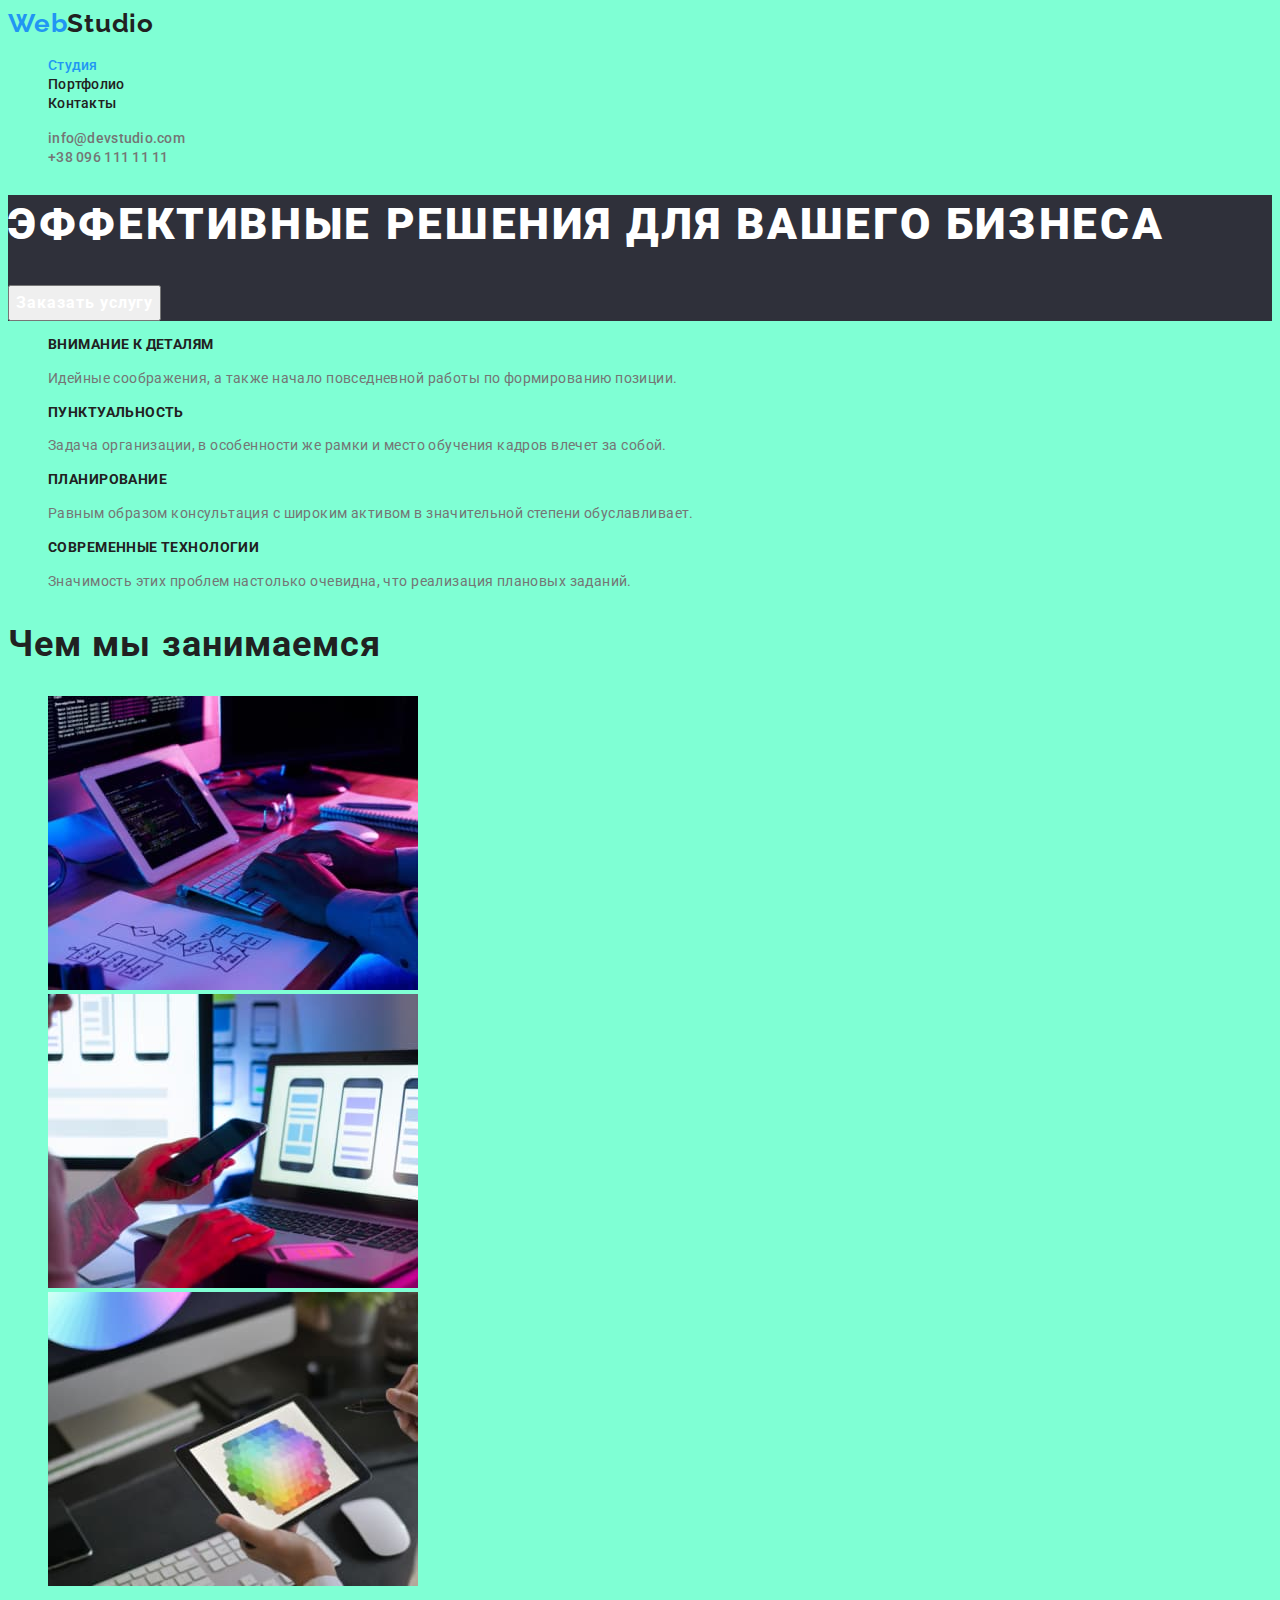
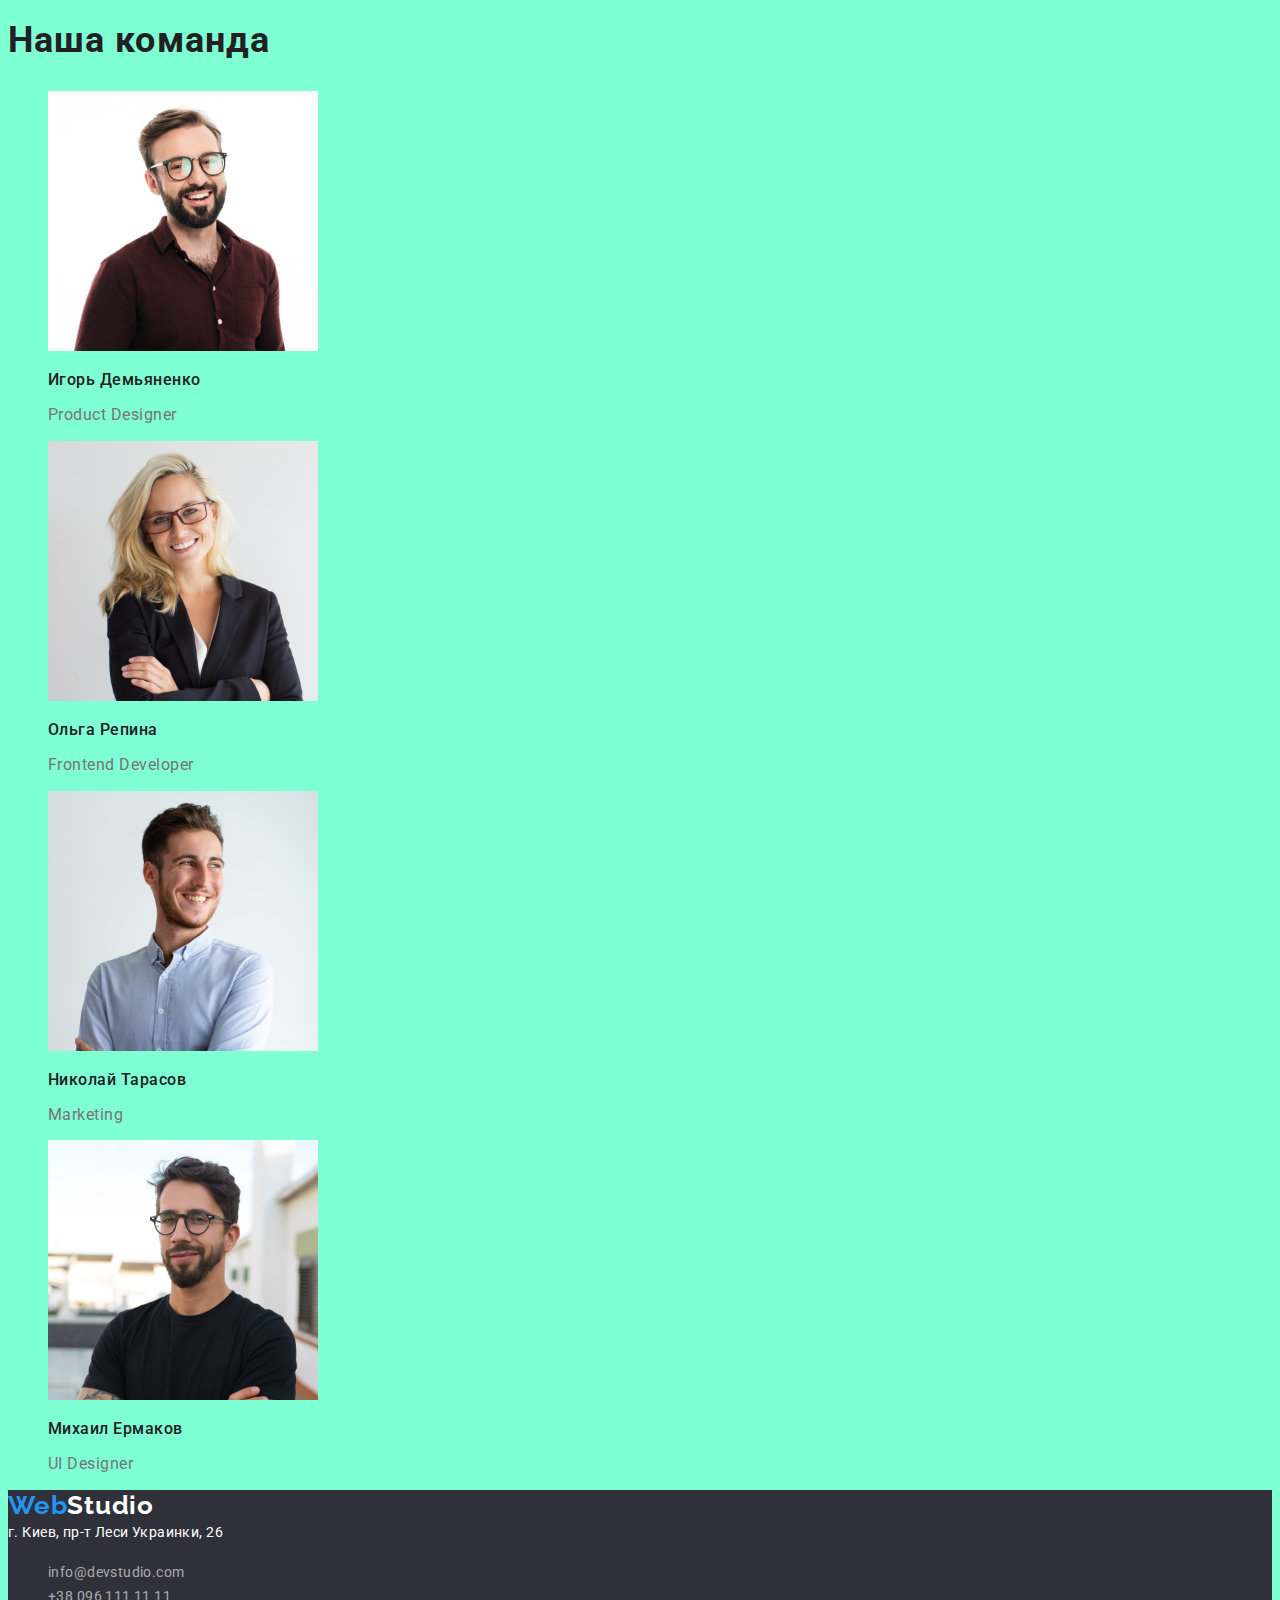
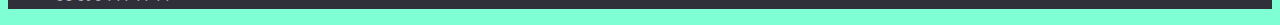
==== index.html @ 597b0540 "Clone hw-02" ====
<!DOCTYPE html>
<html lang="ru">

<head>
    <meta charset="UTF-8">
    <meta http-equiv="X-UA-Compatible" content="IE=edge">
    <meta name="viewport" content="width=device-width, initial-scale=1.0">
    <title lang="en">WebStudio</title>
    <link rel="preconnect" href="https://fonts.googleapis.com">
    <link rel="preconnect" href="https://fonts.gstatic.com" crossorigin>
    <link href="https://fonts.googleapis.com/css2?family=Raleway:wght@700&family=Roboto:wght@400;500;700;900&display=swap"
        rel="stylesheet">
    <link rel="stylesheet" href="./css/styles.css">
</head>

<body class="body">
    <header class="header">
        <nav class="nav">
            <a class="logo-link" href="./index.html" lang="en"><span class="accent">Web</span>Studio</a>
            <ul class="nav-list">
                <li class="nav-list-item">
                    <a class="nav-list-link active" href="./index.html">Студия</a>
                </li>
                <li class="nav-list-item">
                    <a class="nav-list-link" href="./portfolio.html">Портфолио</a>
                </li>
                <li class="nav-list-item">
                    <a class="nav-list-link" href="">Контакты</a>
                </li>
            </ul>
        </nav>
        <ul class="info-list">
            <li class="info-item">
                <a class="info-item-link" href="mailto:info@devstudio.com" lang="en">info@devstudio.com</a>
            </li>
            <li class="info-item">
                <a class="info-item-link" href="tel:+380961111111">+38 096 111 11 11</a>
            </li>
        </ul>
    </header>
    <main>
        <section class="hero">
            <h1 class="hero-title">Эффективные решения для вашего бизнеса</h1>
            <button class="btn" type="btn">Заказать услугу</button>
        </section>
        <section class="benefits">
            <h2 class="benefits-title" hidden>Наши преимущества</h2>
            <ul class="benefits-list">
                <li class="benefits-item">
                    <h3 class="benefits-item-title">Внимание к деталям</h3>
                    <p class="benefits-item-text">Идейные соображения, а также начало повседневной работы по формированию позиции.</p>
                </li>
                <li class="benefits-item">
                    <h3 class="benefits-item-title">Пунктуальность</h3>
                    <p class="benefits-item-text">Задача организации, в особенности же рамки и место обучения кадров влечет за собой.</p>
                </li>
                <li class="benefits-item">
                    <h3 class="benefits-item-title">Планирование</h3>
                    <p class="benefits-item-text">Равным образом консультация с широким активом в значительной степени обуславливает.</p>
                </li>
                <li class="benefits-item">
                    <h3 class="benefits-item-title">Современные технологии</h3>
                    <p class="benefits-item-text">Значимость этих проблем настолько очевидна, что реализация плановых заданий.</p>
                </li>
            </ul>
        </section>
        <section class="activities">
            <h2 class="activities-title section-title">Чем мы занимаемся</h2>
            <ul class="activities-list">
                <li class="activities-item">
                    <img class="activities-item-pic" src="./images/index/activities-coding.jpg" alt="Программист пишет код" width="370" height="294">
                </li>
                <li class="activities-item">
                    <img class="activities-item-pic" src="./images/index/activities-mockup.jpg" alt="Дизайнер создает макет" width="370" height="294">
                </li>
                <li class="activities-item">
                    <img class="activities-item-pic" src="./images/index/activities-design.jpg" alt="Дизайнер выбирает цветовую палитру" width="370"
                        height="294">
                </li>
            </ul>
        </section>
        <section class="employees">
            <h2 class="employees-title section-title">Наша команда</h2>
            <ul class="employees-list">
                <li class="employees-item">
                    <img class="employees-item-pic" src="./images/index/workers-igor-demianenko.jpg" alt="Фото сотрудника" width="270" height="260">
                    <h3 class="employees-item-title">Игорь Демьяненко</h3>
                    <p class="employees-item-text" lang="en">Product Designer</p>
                </li>
                <li class="employees-item">
                    <img class="employees-item-pic" src="./images/index/workers-olga-repina.jpg" alt="Фото сотрудника" width="270" height="260">
                    <h3 class="employees-item-title">Ольга Репина</h3>
                    <p class="employees-item-text" lang="en">Frontend Developer</p>
                </li>
                <li class="employees-item">
                    <img class="employees-item-pic" src="./images/index/workers-nikolay-tarasov.jpg" alt="Фото сотрудника" width="270" height="260">
                    <h3 class="employees-item-title">Николай Тарасов</h3>
                    <p class="employees-item-text" lang="en">Marketing</p>
                </li>
                <li class="employees-item">
                    <img class="employees-item-pic" src="./images/index/workers-mikhail-yermakov.jpg" alt="Фото сотрудника" width="270" height="260">
                    <h3 class="employees-item-title">Михаил Ермаков</h3>
                    <p class="employees-item-text" lang="en">UI Designer</p>
                </li>
            </ul>
        </section>
    </main>
    <footer class="footer">
        <a class="logo-link" href="./index.html" lang="en"><span class="accent">Web</span>Studio</a>
        <address class="address">
            <a class="address-link" href="https://goo.gl/maps/VEePWxdRT86bAACQ8">г. Киев, пр-т Леси Украинки, 26</a>
        </address>
        <ul class="info-list">
            <li class="info-item">
                <a class="info-item-link" href="mailto:info@devstudio.com" lang="en">info@devstudio.com</a>
            </li>
            <li class="info-item">
                <a class="info-item-link" href="tel:+380961111111">+38 096 111 11 11</a>
            </li>
        </ul>
    </footer>
</body>

</html>
---- css/styles.css ----
:root {
  --accent-color: #2196f3;
  --main-color: #757575;
  --title-color: #212121;
  --alternative-text-color: #ffffff;
  --address-color: rgba(255, 255, 255, 0.6);

  --main-font: 'Roboto', sans-serif;
  --logo-font: 'Raleway', sans-serif;
}

.body {
  font-family: var(--main-font); /* page font */
  font-style: normal; /* all fonts have normal font-style so I set it here */

  color: var(--main-color); /* page text */

  background-color: aquamarine; /* temporary */
}
.btn {
  font-family: inherit;
}
/* ===================== LOGO ===================== */
.logo-link {
  font-family: var(--logo-font);
  font-weight: 700;
  font-size: 26px;
  line-height: 1.19;
  text-decoration: none;

  letter-spacing: 0.03em;
}
.header .logo-link {
  color: var(--title-color);
}
.footer .logo-link {
  color: var(--alternative-text-color);
}
.accent {
  color: var(--accent-color);
}
/* ===================== END LOGO ===================== */

/* ===================== HEADER ===================== */
/* NAVIGATION */
.nav-list {
  list-style-type: none;
}
.nav-list-link {
  font-family: var(--main-font); /* to be able to set it separately if needed */
  font-weight: 500;
  font-size: 14px;
  line-height: 1.14;
  text-decoration: none;

  letter-spacing: 0.02em;

  color: var(--title-color);
}
/* END NAVIGATION */
/* ADDRESS */
.info-list {
  list-style-type: none;
}
.info-item-link {
  font-family: var(--main-font); /* to be able to set it separately if needed */
  font-weight: 500;
  font-size: 14px;
  line-height: 1.14;
  text-decoration: none;

  letter-spacing: 0.02em;

  color: var(--main-color); /* to be able to set it separately if needed */
}
/* END ADDRESS */
.nav-list-link:hover,
.nav-list-link:focus,
.info-item-link:hover,
.info-item-link:focus {
  color: var(--accent-color);
}
.nav-list-link.active {
  color: var(--accent-color);
}
/* ===================== END HEADER ===================== */
/* ===================== FOOTER ===================== */
.footer {
  background: #2f303a; /* temporary */
}
.address-link {
  font-weight: 400;
  font-size: 14px;
  line-height: 1.71;
  text-decoration: none;
  font-style: normal;

  letter-spacing: 0.03em;

  color: var(--alternative-text-color);
}
.footer .info-item-link {
  font-weight: 400;
  font-size: 14px;
  line-height: 1.71;

  letter-spacing: 0.03em;

  color: rgba(255, 255, 255, 0.6);
}
.address-link:hover,
.address-link:focus,
.footer .info-item-link:hover,
.footer .info-item-link:focus {
  color: var(--accent-color);
}
/* ===================== END FOOTER ===================== */
/* ===================== INDEX HTML ===================== */
/* GENERAL */
.section-title {
  font-weight: 700;
  font-size: 36px;
  line-height: 1.16;

  letter-spacing: 0.03em;

  color: var(--title-color);
}
/* END GENERAL */
/*  HERO  */
.hero {
  background: #2f303a;
}
.hero-title {
  font-weight: 900;
  font-size: 44px;
  line-height: 1.36;

  letter-spacing: 0.06em;
  text-transform: uppercase;

  color: var(--alternative-text-color);
}
.hero > .btn {
  font-weight: 700;
  font-size: 16px;
  line-height: 1.87;

  letter-spacing: 0.06em;

  color: var(--alternative-text-color);
}
/*  END HERO */
/* BENEFITS */
.benefits-list {
  list-style-type: none;
}
.benefits-item-title {
  font-weight: 700;
  font-size: 14px;
  line-height: 1.14;
  letter-spacing: 0.03em;
  text-transform: uppercase;

  color: var(--title-color);
}
.benefits-item-text {
  font-weight: 400;
  font-size: 14px;
  line-height: 1.71;

  letter-spacing: 0.03em;
}
/* END BENEFITS */
/* ACTIVITIES */
/* .activities-title {}      for future positioning */
.activities-list {
  list-style-type: none;
}
/* END ACTIVITIES */
/* EMPLOYEES */
/* .employees-title {}      for future positioning */
.employees-list {
  list-style-type: none;
}
.employees-item-title {
  font-weight: 500;
  font-size: 16px;
  line-height: 1.18;

  letter-spacing: 0.03em;

  color: var(--title-color);
}
.employees-item-text {
  font-weight: 400;
  font-size: 16px;
  line-height: 1.18;

  letter-spacing: 0.03em;
}
/* END EMPLOYEES */
/* ===================== END INDEX HTML ===================== */

/* ===================== PORTFOLIO HTML ===================== */
.portfolio-nav-list,
.portfolio-content-list {
  list-style-type: none;
}
.portfolio-nav-item > .btn {
  font-weight: 500;
  font-size: 16px;
  line-height: 1.62;

  letter-spacing: 0.03em;

  color: var(--title-color);
}
.portfolio-nav-item > .btn:hover,
.portfolio-nav-item > .btn:focus {
  color: var(--alternative-text-color);
}
.portfolio-content-title {
  font-weight: 700;
  font-size: 18px;
  line-height: 2;

  letter-spacing: 0.06em;

  color: var(--title-color);
}
.portfolio-content-text {
  font-weight: normal;
  font-size: 16px;
  line-height: 1.87;

  letter-spacing: 0.03em;
}
/* ===================== END PORTFOLIO HTML ===================== */
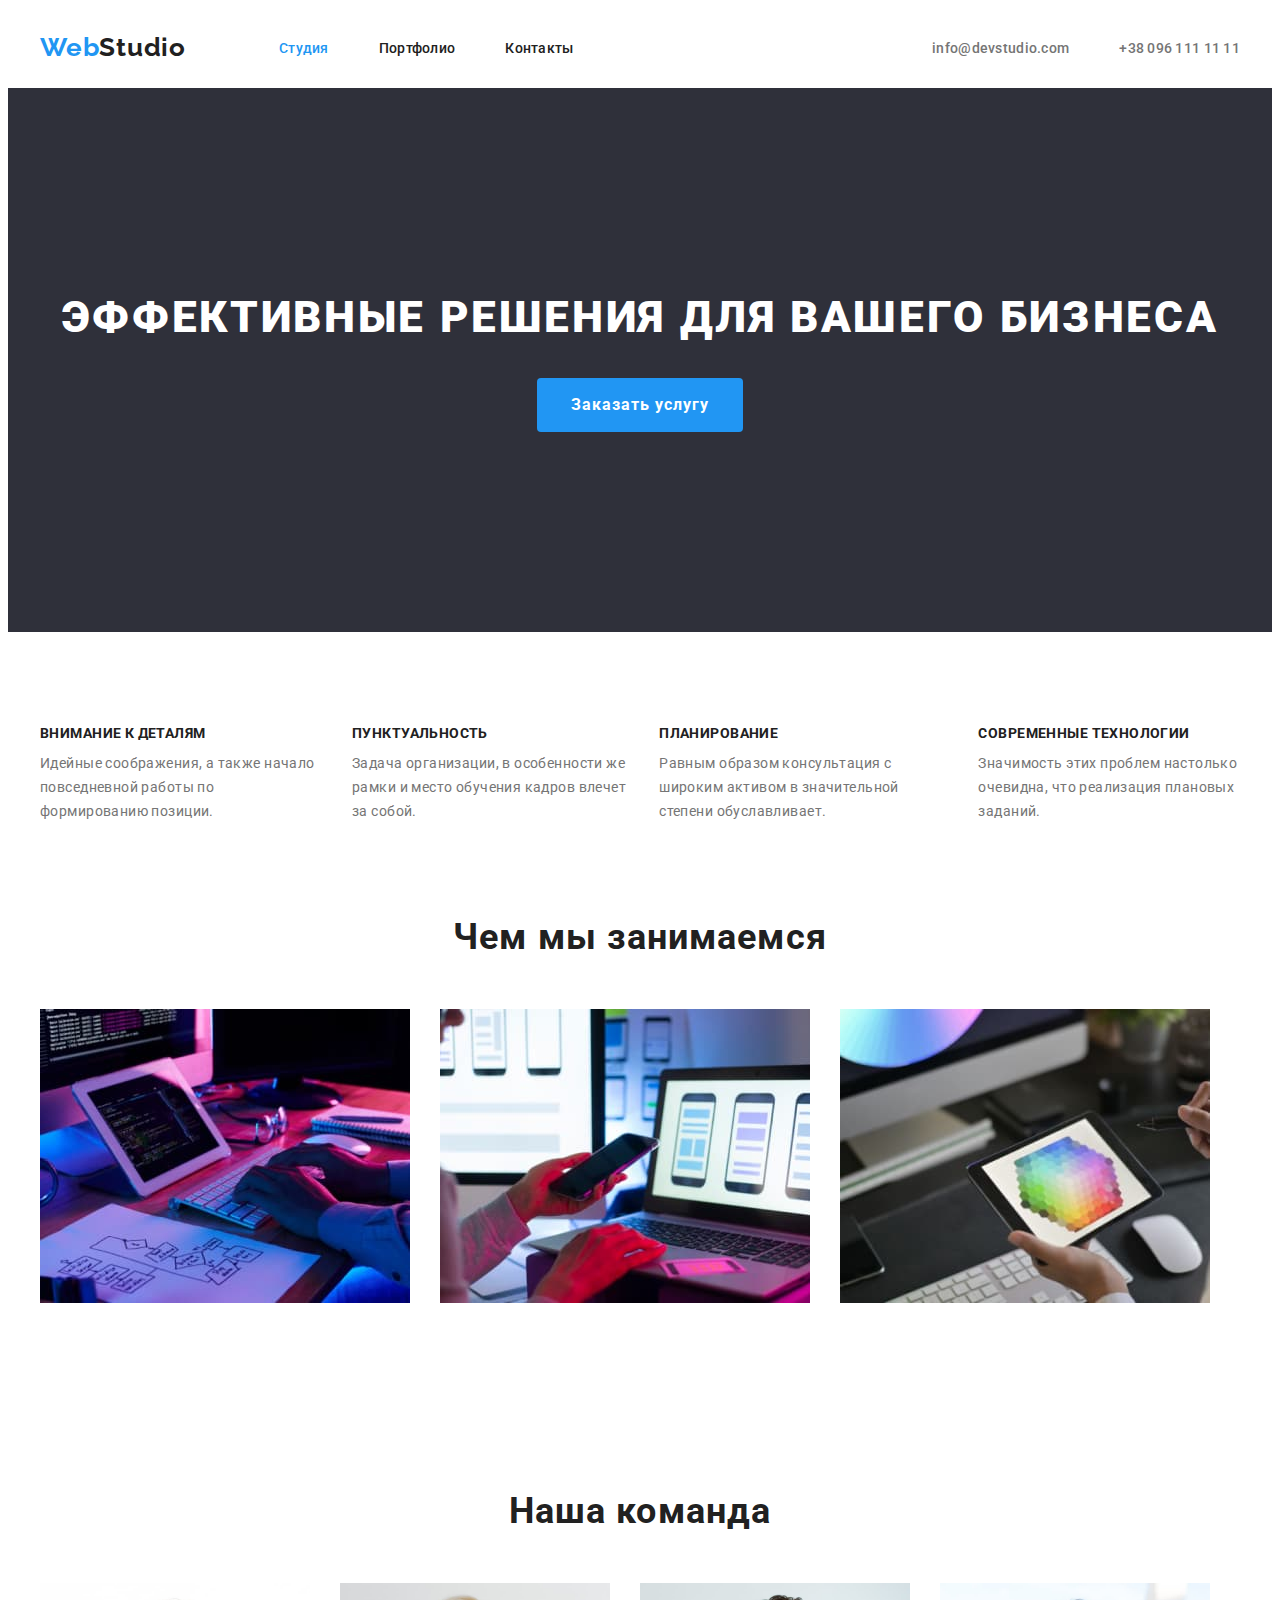
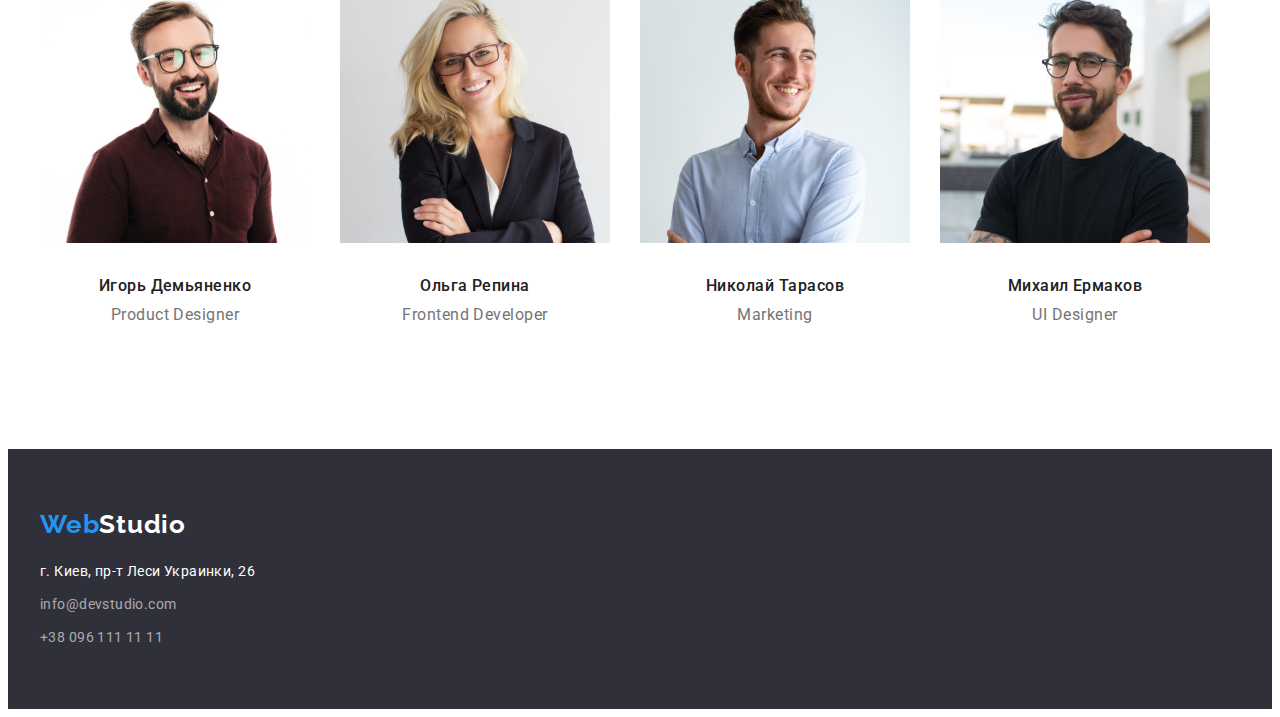
==== commit d72377d1: "Homework 3, 1st try" ====
--- a/index.html
+++ b/index.html
@@ -10,114 +10,138 @@
     <link rel="preconnect" href="https://fonts.gstatic.com" crossorigin>
     <link href="https://fonts.googleapis.com/css2?family=Raleway:wght@700&family=Roboto:wght@400;500;700;900&display=swap"
         rel="stylesheet">
+    <link rel="stylesheet" href="https://cdnjs.cloudflare.com/ajax/libs/modern-normalize/1.1.0/modern-normalize.min.css"
+        integrity="sha512-wpPYUAdjBVSE4KJnH1VR1HeZfpl1ub8YT/NKx4PuQ5NmX2tKuGu6U/JRp5y+Y8XG2tV+wKQpNHVUX03MfMFn9Q=="
+        crossorigin="anonymous" referrerpolicy="no-referrer" />
     <link rel="stylesheet" href="./css/styles.css">
 </head>
 
 <body class="body">
     <header class="header">
-        <nav class="nav">
-            <a class="logo-link" href="./index.html" lang="en"><span class="accent">Web</span>Studio</a>
-            <ul class="nav-list">
-                <li class="nav-list-item">
-                    <a class="nav-list-link active" href="./index.html">Студия</a>
+        <div class="container">
+            <nav class="nav">
+                <a class="logo-link" href="./index.html" lang="en"><span class="accent">Web</span>Studio</a>
+                <ul class="nav-list">
+                    <li class="nav-list-item">
+                        <a class="nav-list-link active" href="./index.html">Студия</a>
+                    </li>
+                    <li class="nav-list-item">
+                        <a class="nav-list-link" href="./portfolio.html">Портфолио</a>
+                    </li>
+                    <li class="nav-list-item">
+                        <a class="nav-list-link" href="">Контакты</a>
+                    </li>
+                </ul>
+            </nav>
+            <ul class="info-list">
+                <li class="info-item">
+                    <a class="info-item-link" href="mailto:info@devstudio.com" lang="en">info@devstudio.com</a>
                 </li>
-                <li class="nav-list-item">
-                    <a class="nav-list-link" href="./portfolio.html">Портфолио</a>
-                </li>
-                <li class="nav-list-item">
-                    <a class="nav-list-link" href="">Контакты</a>
+                <li class="info-item">
+                    <a class="info-item-link" href="tel:+380961111111">+38 096 111 11 11</a>
                 </li>
             </ul>
-        </nav>
-        <ul class="info-list">
-            <li class="info-item">
-                <a class="info-item-link" href="mailto:info@devstudio.com" lang="en">info@devstudio.com</a>
-            </li>
-            <li class="info-item">
-                <a class="info-item-link" href="tel:+380961111111">+38 096 111 11 11</a>
-            </li>
-        </ul>
+        </div>
     </header>
     <main>
-        <section class="hero">
-            <h1 class="hero-title">Эффективные решения для вашего бизнеса</h1>
-            <button class="btn" type="btn">Заказать услугу</button>
-        </section>
-        <section class="benefits">
-            <h2 class="benefits-title" hidden>Наши преимущества</h2>
-            <ul class="benefits-list">
-                <li class="benefits-item">
-                    <h3 class="benefits-item-title">Внимание к деталям</h3>
-                    <p class="benefits-item-text">Идейные соображения, а также начало повседневной работы по формированию позиции.</p>
+            <section class="hero centered">
+                <div class="container">
+                    <h1 class="hero-title">Эффективные решения для вашего бизнеса</h1>
+                    <button class="btn" type="btn">Заказать услугу</button>
+                </div>
+            </section>
+            <section class="benefits">
+               <div class="container">
+                    <h2 class="benefits-title" hidden>Наши преимущества</h2>
+                    <ul class="benefits-list">
+                        <li class="benefits-item">
+                            <h3 class="benefits-item-title">Внимание к деталям</h3>
+                            <p class="benefits-item-text">Идейные соображения, а также начало повседневной работы по формированию позиции.
+                            </p>
+                        </li>
+                        <li class="benefits-item">
+                            <h3 class="benefits-item-title">Пунктуальность</h3>
+                            <p class="benefits-item-text">Задача организации, в особенности же рамки и место обучения кадров влечет за
+                                собой.</p>
+                        </li>
+                        <li class="benefits-item">
+                            <h3 class="benefits-item-title">Планирование</h3>
+                            <p class="benefits-item-text">Равным образом консультация с широким активом в значительной степени
+                                обуславливает.</p>
+                        </li>
+                        <li class="benefits-item">
+                            <h3 class="benefits-item-title">Современные технологии</h3>
+                            <p class="benefits-item-text">Значимость этих проблем настолько очевидна, что реализация плановых заданий.</p>
+                        </li>
+                    </ul>
+               </div>
+            </section>
+            <section class="activities">
+                <div class="container">
+                    <h2 class="activities-title section-title centered">Чем мы занимаемся</h2>
+                    <ul class="activities-list">
+                        <li class="activities-item">
+                            <img class="activities-item-pic" src="./images/index/activities-coding.jpg" alt="Программист пишет код"
+                                width="370" height="294">
+                        </li>
+                        <li class="activities-item">
+                            <img class="activities-item-pic" src="./images/index/activities-mockup.jpg" alt="Дизайнер создает макет"
+                                width="370" height="294">
+                        </li>
+                        <li class="activities-item">
+                            <img class="activities-item-pic" src="./images/index/activities-design.jpg"
+                                alt="Дизайнер выбирает цветовую палитру" width="370" height="294">
+                        </li>
+                    </ul>
+                </div>
+            </section>
+            <section class="employees">
+                <div class="container">
+                    <h2 class="employees-title section-title centered">Наша команда</h2>
+                    <ul class="employees-list">
+                        <li class="employees-item">
+                            <img class="employees-item-pic" src="./images/index/workers-igor-demianenko.jpg" alt="Фото сотрудника"
+                                width="270" height="260">
+                            <h3 class="employees-item-title centered">Игорь Демьяненко</h3>
+                            <p class="employees-item-text centered" lang="en">Product Designer</p>
+                        </li>
+                        <li class="employees-item">
+                            <img class="employees-item-pic" src="./images/index/workers-olga-repina.jpg" alt="Фото сотрудника" width="270"
+                                height="260">
+                            <h3 class="employees-item-title centered">Ольга Репина</h3>
+                            <p class="employees-item-text centered" lang="en">Frontend Developer</p>
+                        </li>
+                        <li class="employees-item">
+                            <img class="employees-item-pic" src="./images/index/workers-nikolay-tarasov.jpg" alt="Фото сотрудника"
+                                width="270" height="260">
+                            <h3 class="employees-item-title centered">Николай Тарасов</h3>
+                            <p class="employees-item-text centered" lang="en">Marketing</p>
+                        </li>
+                        <li class="employees-item">
+                            <img class="employees-item-pic" src="./images/index/workers-mikhail-yermakov.jpg" alt="Фото сотрудника"
+                                width="270" height="260">
+                            <h3 class="employees-item-title centered">Михаил Ермаков</h3>
+                            <p class="employees-item-text centered" lang="en">UI Designer</p>
+                        </li>
+                    </ul>
+                </div>
+            </section>
+    </main>
+    <footer class="footer">
+        <div class="container">
+            <a class="logo-link" href="./index.html" lang="en"><span class="accent">Web</span>Studio</a>
+            <address class="address">
+                <a class="address-link" href="https://goo.gl/maps/VEePWxdRT86bAACQ8">г. Киев, пр-т Леси Украинки, 26</a>
+            </address>
+            <ul class="info-list">
+                <li class="info-item">
+                    <a class="info-item-link" href="mailto:info@devstudio.com" lang="en">info@devstudio.com</a>
                 </li>
-                <li class="benefits-item">
-                    <h3 class="benefits-item-title">Пунктуальность</h3>
-                    <p class="benefits-item-text">Задача организации, в особенности же рамки и место обучения кадров влечет за собой.</p>
-                </li>
-                <li class="benefits-item">
-                    <h3 class="benefits-item-title">Планирование</h3>
-                    <p class="benefits-item-text">Равным образом консультация с широким активом в значительной степени обуславливает.</p>
-                </li>
-                <li class="benefits-item">
-                    <h3 class="benefits-item-title">Современные технологии</h3>
-                    <p class="benefits-item-text">Значимость этих проблем настолько очевидна, что реализация плановых заданий.</p>
+                <li class="info-item">
+                    <a class="info-item-link" href="tel:+380961111111">+38 096 111 11 11</a>
                 </li>
             </ul>
-        </section>
-        <section class="activities">
-            <h2 class="activities-title section-title">Чем мы занимаемся</h2>
-            <ul class="activities-list">
-                <li class="activities-item">
-                    <img class="activities-item-pic" src="./images/index/activities-coding.jpg" alt="Программист пишет код" width="370" height="294">
-                </li>
-                <li class="activities-item">
-                    <img class="activities-item-pic" src="./images/index/activities-mockup.jpg" alt="Дизайнер создает макет" width="370" height="294">
-                </li>
-                <li class="activities-item">
-                    <img class="activities-item-pic" src="./images/index/activities-design.jpg" alt="Дизайнер выбирает цветовую палитру" width="370"
-                        height="294">
-                </li>
-            </ul>
-        </section>
-        <section class="employees">
-            <h2 class="employees-title section-title">Наша команда</h2>
-            <ul class="employees-list">
-                <li class="employees-item">
-                    <img class="employees-item-pic" src="./images/index/workers-igor-demianenko.jpg" alt="Фото сотрудника" width="270" height="260">
-                    <h3 class="employees-item-title">Игорь Демьяненко</h3>
-                    <p class="employees-item-text" lang="en">Product Designer</p>
-                </li>
-                <li class="employees-item">
-                    <img class="employees-item-pic" src="./images/index/workers-olga-repina.jpg" alt="Фото сотрудника" width="270" height="260">
-                    <h3 class="employees-item-title">Ольга Репина</h3>
-                    <p class="employees-item-text" lang="en">Frontend Developer</p>
-                </li>
-                <li class="employees-item">
-                    <img class="employees-item-pic" src="./images/index/workers-nikolay-tarasov.jpg" alt="Фото сотрудника" width="270" height="260">
-                    <h3 class="employees-item-title">Николай Тарасов</h3>
-                    <p class="employees-item-text" lang="en">Marketing</p>
-                </li>
-                <li class="employees-item">
-                    <img class="employees-item-pic" src="./images/index/workers-mikhail-yermakov.jpg" alt="Фото сотрудника" width="270" height="260">
-                    <h3 class="employees-item-title">Михаил Ермаков</h3>
-                    <p class="employees-item-text" lang="en">UI Designer</p>
-                </li>
-            </ul>
-        </section>
-    </main>
-    <footer class="footer">
-        <a class="logo-link" href="./index.html" lang="en"><span class="accent">Web</span>Studio</a>
-        <address class="address">
-            <a class="address-link" href="https://goo.gl/maps/VEePWxdRT86bAACQ8">г. Киев, пр-т Леси Украинки, 26</a>
-        </address>
-        <ul class="info-list">
-            <li class="info-item">
-                <a class="info-item-link" href="mailto:info@devstudio.com" lang="en">info@devstudio.com</a>
-            </li>
-            <li class="info-item">
-                <a class="info-item-link" href="tel:+380961111111">+38 096 111 11 11</a>
-            </li>
-        </ul>
+        </div>
     </footer>
 </body>
 
--- a/css/styles.css
+++ b/css/styles.css
@@ -1,4 +1,6 @@
 :root {
+  --section-padding: 94px;
+  --card-space: 30px;
   --accent-color: #2196f3;
   --main-color: #757575;
   --title-color: #212121;
@@ -8,18 +10,52 @@
   --main-font: 'Roboto', sans-serif;
   --logo-font: 'Raleway', sans-serif;
 }
+/* ===================== UTILITIES ===================== */
+p,
+h1,
+h2,
+h3,
+h4,
+h5,
+h6 {
+  margin-top: 0;
+  margin-bottom: 0;
+}
+
+ul {
+  margin-top: 0;
+  margin-bottom: 0;
+  padding-left: 0;
+}
 
 .body {
+  color: var(--main-color); /* page text */
+
   font-family: var(--main-font); /* page font */
   font-style: normal; /* all fonts have normal font-style so I set it here */
-
-  color: var(--main-color); /* page text */
-
-  background-color: aquamarine; /* temporary */
-}
+}
+
 .btn {
+  border-radius: 4px;
+  border-color: transparent;
+
   font-family: inherit;
 }
+
+.container {
+  width: 1200px;
+  padding-left: 15px;
+  padding-right: 15px;
+  margin-left: auto;
+  margin-right: auto;
+  /* outline: 2px solid tomato; */
+}
+
+.centered {
+  text-align: center;
+}
+/* ===================== END UTILITIES ===================== */
+
 /* ===================== LOGO ===================== */
 .logo-link {
   font-family: var(--logo-font);
@@ -30,12 +66,15 @@
 
   letter-spacing: 0.03em;
 }
+
 .header .logo-link {
   color: var(--title-color);
 }
+
 .footer .logo-link {
   color: var(--alternative-text-color);
 }
+
 .accent {
   color: var(--accent-color);
 }
@@ -43,9 +82,29 @@
 
 /* ===================== HEADER ===================== */
 /* NAVIGATION */
+.header {
+  background-color: ffffff;
+}
+
+.header > .container,
+.nav,
+.nav-list,
+.header .info-list {
+  display: flex;
+  align-items: center;
+}
+
+.header > .container {
+  padding-top: 24px;
+  padding-bottom: 25px;
+}
+
 .nav-list {
-  list-style-type: none;
-}
+  margin-left: 93px;
+
+  list-style-type: none;
+}
+
 .nav-list-link {
   font-family: var(--main-font); /* to be able to set it separately if needed */
   font-weight: 500;
@@ -57,9 +116,17 @@
 
   color: var(--title-color);
 }
+
+.nav-list-item:not(:first-child),
+.header .info-item:not(:first-child) {
+  margin-left: 50px;
+}
 /* END NAVIGATION */
+
 /* ADDRESS */
 .info-list {
+  margin-left: auto;
+
   list-style-type: none;
 }
 .info-item-link {
@@ -68,7 +135,6 @@
   font-size: 14px;
   line-height: 1.14;
   text-decoration: none;
-
   letter-spacing: 0.02em;
 
   color: var(--main-color); /* to be able to set it separately if needed */
@@ -86,8 +152,18 @@
 /* ===================== END HEADER ===================== */
 /* ===================== FOOTER ===================== */
 .footer {
-  background: #2f303a; /* temporary */
-}
+  background-color: #2f303a;
+}
+
+.footer > .container {
+  padding-top: 60px;
+  padding-bottom: 60px;
+}
+
+.address {
+  margin-top: 20px;
+}
+
 .address-link {
   font-weight: 400;
   font-size: 14px;
@@ -99,6 +175,15 @@
 
   color: var(--alternative-text-color);
 }
+
+.footer .info-list {
+  margin-top: 9px;
+}
+
+.footer .info-item:not(:first-child) {
+  margin-top: 9px;
+}
+
 .footer .info-item-link {
   font-weight: 400;
   font-size: 14px;
@@ -129,19 +214,26 @@
 /* END GENERAL */
 /*  HERO  */
 .hero {
-  background: #2f303a;
+  padding-top: 200px;
+  padding-bottom: 200px;
+
+  background-color: #2f303a;
 }
 .hero-title {
   font-weight: 900;
   font-size: 44px;
   line-height: 1.36;
-
   letter-spacing: 0.06em;
   text-transform: uppercase;
 
   color: var(--alternative-text-color);
 }
-.hero > .btn {
+.hero .btn {
+  margin-top: 30px;
+  margin-left: auto;
+  margin-right: auto;
+  padding: 10px 32px;
+
   font-weight: 700;
   font-size: 16px;
   line-height: 1.87;
@@ -149,12 +241,24 @@
   letter-spacing: 0.06em;
 
   color: var(--alternative-text-color);
+  background-color: var(--accent-color);
 }
 /*  END HERO */
 /* BENEFITS */
+.benefits > .container {
+  padding-top: var(--section-padding);
+  padding-bottom: var(--section-padding);
+}
+
 .benefits-list {
-  list-style-type: none;
-}
+  display: flex;
+  list-style-type: none;
+}
+
+.benefits-item:not(:first-child) {
+  margin-left: var(--card-space);
+}
+
 .benefits-item-title {
   font-weight: 700;
   font-size: 14px;
@@ -165,6 +269,8 @@
   color: var(--title-color);
 }
 .benefits-item-text {
+  margin-top: 10px;
+
   font-weight: 400;
   font-size: 14px;
   line-height: 1.71;
@@ -173,17 +279,51 @@
 }
 /* END BENEFITS */
 /* ACTIVITIES */
-/* .activities-title {}      for future positioning */
+.activities > .container {
+  padding-bottom: var(--section-padding);
+}
+
 .activities-list {
-  list-style-type: none;
+  display: flex;
+  list-style-type: none;
+}
+
+.activities-item {
+  margin-top: 50px;
+}
+
+.activities-item:not(:first-child) {
+  margin-left: var(--card-space);
+}
+
+.activities-item-pic {
+  display: block;
 }
 /* END ACTIVITIES */
 /* EMPLOYEES */
-/* .employees-title {}      for future positioning */
+.employees > .container {
+  padding-top: var(--section-padding);
+  padding-bottom: var(--section-padding);
+}
+
 .employees-list {
-  list-style-type: none;
-}
+  display: flex;
+
+  list-style-type: none;
+}
+
+.employees-item {
+  margin-top: 50px;
+  padding-bottom: 30px;
+}
+
+.employees-item:not(:first-child) {
+  margin-left: var(--card-space);
+}
+
 .employees-item-title {
+  margin-top: 30px;
+
   font-weight: 500;
   font-size: 16px;
   line-height: 1.18;
@@ -193,6 +333,8 @@
   color: var(--title-color);
 }
 .employees-item-text {
+  margin-top: 10px;
+
   font-weight: 400;
   font-size: 16px;
   line-height: 1.18;
@@ -203,11 +345,28 @@
 /* ===================== END INDEX HTML ===================== */
 
 /* ===================== PORTFOLIO HTML ===================== */
+.portfolio > .container {
+  padding-top: var(--section-padding);
+  padding-bottom: var(--section-padding);
+}
+
 .portfolio-nav-list,
 .portfolio-content-list {
-  list-style-type: none;
-}
+  display: flex;
+  list-style-type: none;
+}
+
+.portfolio-nav-list {
+  justify-content: center;
+}
+
+.portfolio-nav-item:not(:first-child) {
+  margin-left: 8px;
+}
+
 .portfolio-nav-item > .btn {
+  padding: 6px 22px;
+
   font-weight: 500;
   font-size: 16px;
   line-height: 1.62;
@@ -216,10 +375,35 @@
 
   color: var(--title-color);
 }
+
 .portfolio-nav-item > .btn:hover,
 .portfolio-nav-item > .btn:focus {
   color: var(--alternative-text-color);
-}
+  background-color: var(--accent-color);
+}
+
+.portfolio-content-list {
+  margin-top: 50px;
+  flex-wrap: wrap;
+  margin-left: calc(-1 * var(--card-space));
+  margin-top: calc(-1 * var(--card-space) + 48px);
+}
+
+.portfolio-content-item {
+  width: calc(100% / 3 - var(--card-space));
+  margin-left: var(--card-space);
+  margin-top: var(--card-space);
+}
+
+.portfolio-content-img {
+  display: block;
+}
+
+.portfolio-content-card {
+  /* outline: 2px solid violet; */
+  padding: 20px 24px;
+}
+
 .portfolio-content-title {
   font-weight: 700;
   font-size: 18px;
@@ -229,7 +413,10 @@
 
   color: var(--title-color);
 }
+
 .portfolio-content-text {
+  margin-top: 4px;
+
   font-weight: normal;
   font-size: 16px;
   line-height: 1.87;
